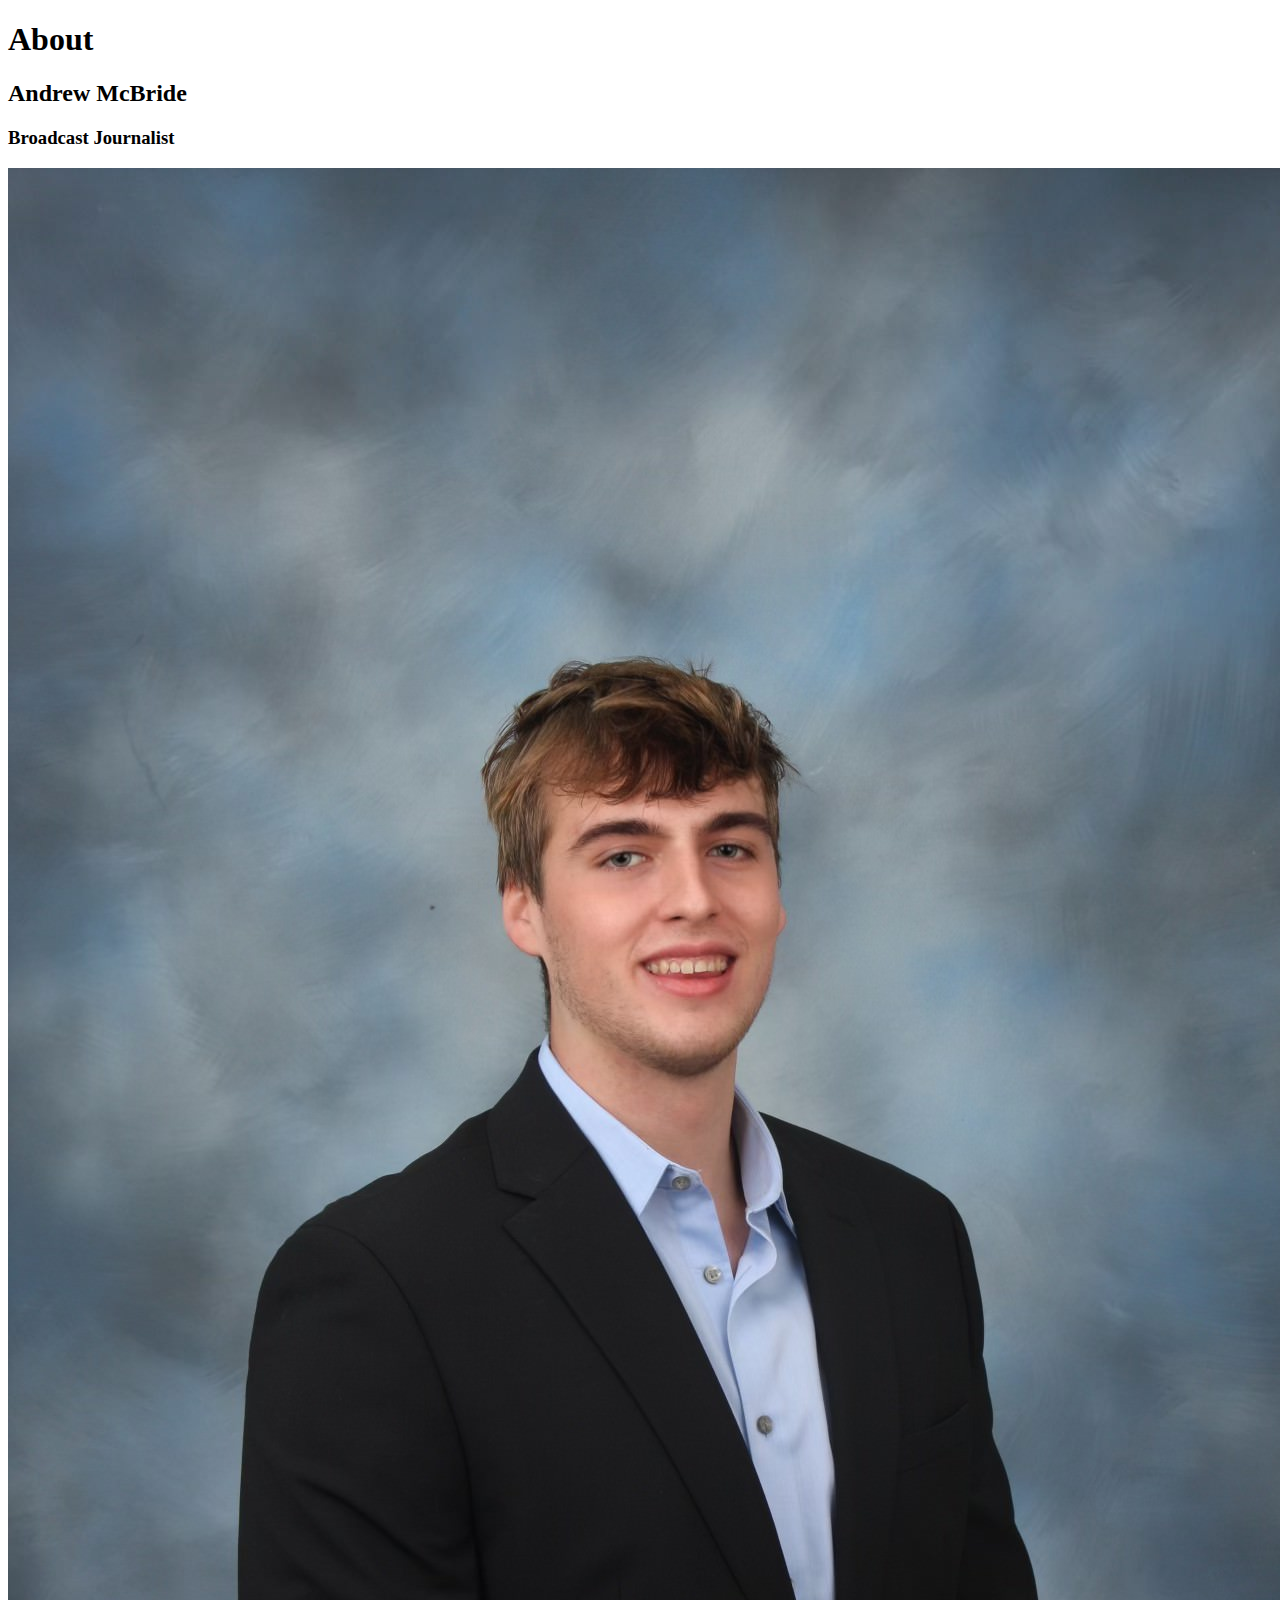
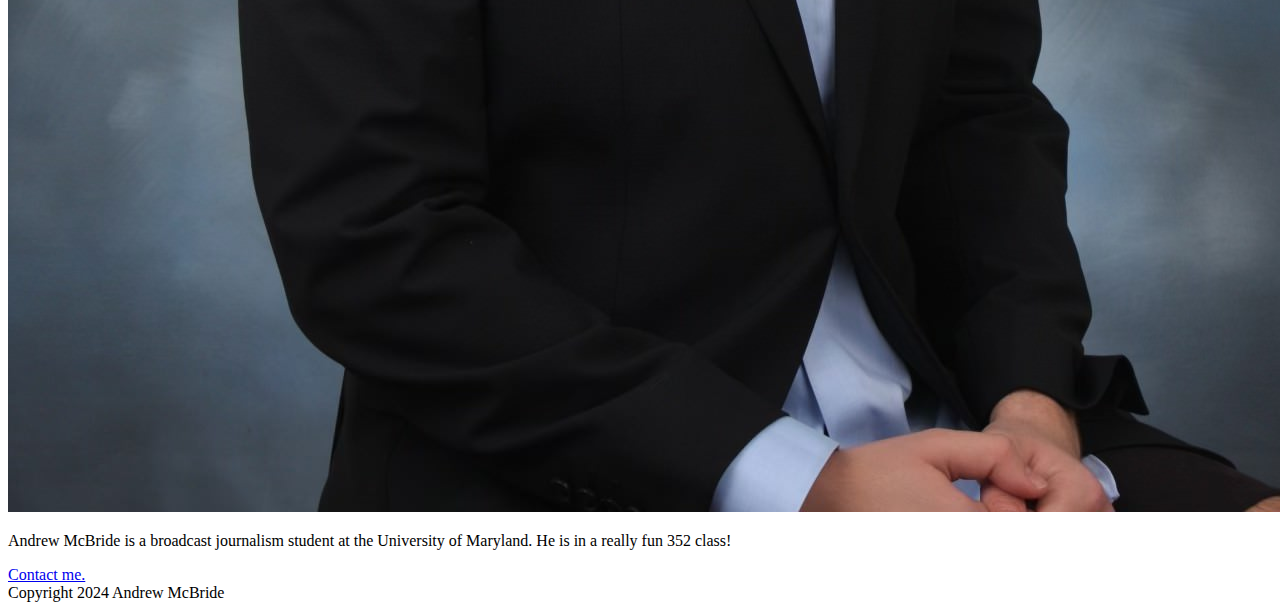
==== midterm-prep/index.html @ 727481c4 "In class midterm practice" ====
<!DOCTYPE html>

<html lang="en">
    
<head>
<meta charset="utf-8">
<meta name="viewport" content="width=device-width, initial-scale=1, shrink-to-fit=no">

<title>Andrew McBride Midterm Prep</title>
    
    <link href="styles.css" rel="stylesheet">
</head>
    
<body>

    <div id="info">
    <h1>About</h1>
        <h2>Andrew McBride</h2>
        <h3>Broadcast Journalist</h3>
        <img src="Myphoto.jpg" alt="Andrew McBride headshot" id="headshot">
        <p>Andrew McBride is a broadcast journalism student at the University of Maryland. He is in a really fun 352 class!</p>
        <div id="contact"><a href="mailto:mcbrideandrew18@gmail.com">Contact me.</a></div>
    </div>
    <div id="footer">Copyright 2024 Andrew McBride</div>
</body>
</html>
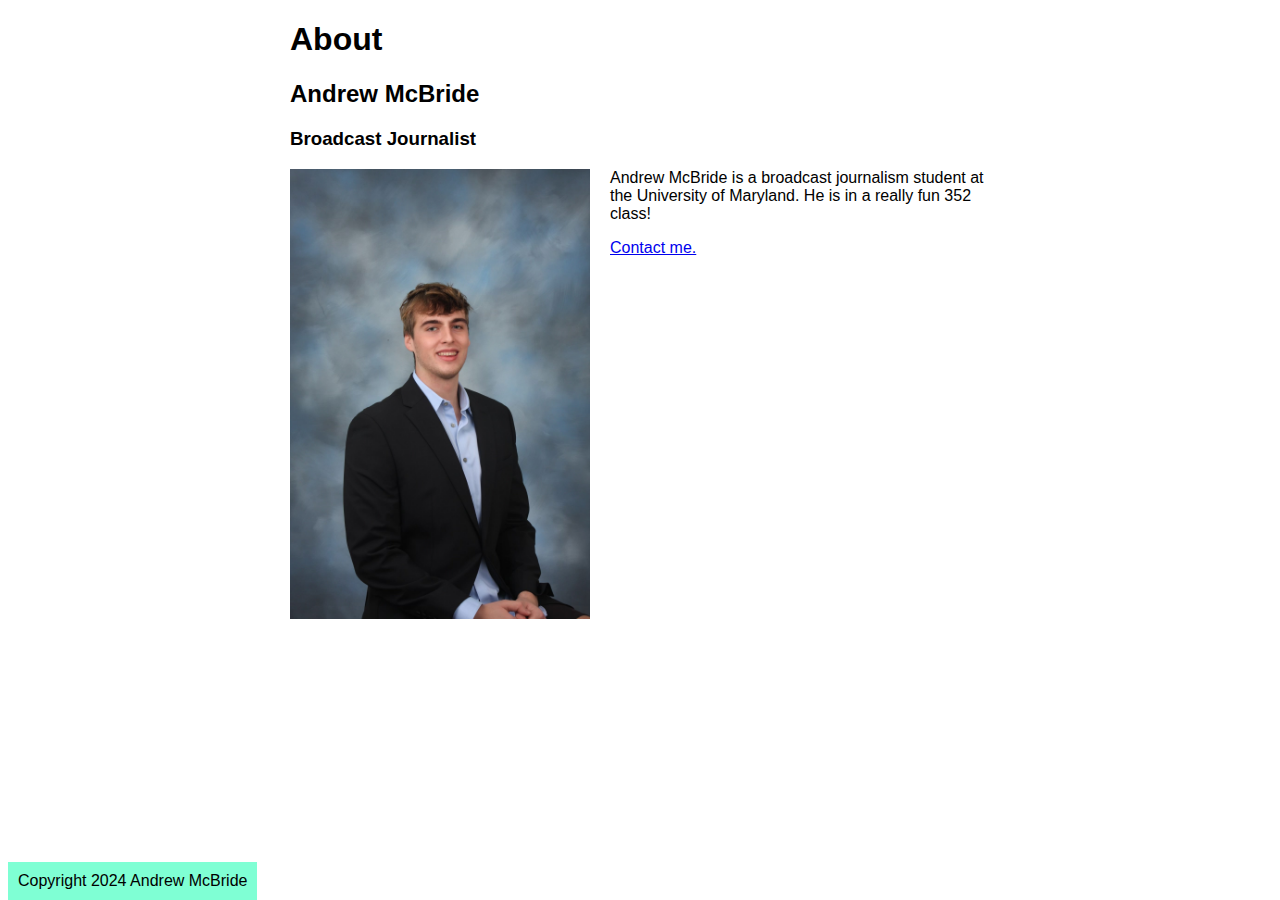
==== commit 680f9453: "Fixed midterm review" ====
--- a/midterm-prep/index.html
+++ b/midterm-prep/index.html
@@ -1,26 +1,27 @@
-<!DOCTYPE html>
+<!doctype html>
 
 <html lang="en">
-    
-<head>
-<meta charset="utf-8">
-<meta name="viewport" content="width=device-width, initial-scale=1, shrink-to-fit=no">
+    <head>
+        <meta charset="utf-8" />
+        <meta name="viewport" content="width=device-width, initial-scale=1, shrink-to-fit=no" />
 
-<title>Andrew McBride Midterm Prep</title>
-    
-    <link href="styles.css" rel="stylesheet">
-</head>
-    
-<body>
+        <title>Andrew McBride Midterm Prep</title>
 
-    <div id="info">
-    <h1>About</h1>
-        <h2>Andrew McBride</h2>
-        <h3>Broadcast Journalist</h3>
-        <img src="Myphoto.jpg" alt="Andrew McBride headshot" id="headshot">
-        <p>Andrew McBride is a broadcast journalism student at the University of Maryland. He is in a really fun 352 class!</p>
-        <div id="contact"><a href="mailto:mcbrideandrew18@gmail.com">Contact me.</a></div>
-    </div>
-    <div id="footer">Copyright 2024 Andrew McBride</div>
-</body>
-</html>+        <link href="style.css" rel="stylesheet" />
+    </head>
+
+    <body>
+        <div id="info">
+            <h1>About</h1>
+            <h2>Andrew McBride</h2>
+            <h3>Broadcast Journalist</h3>
+            <img src="Myphoto.jpg" alt="Andrew McBride headshot" id="headshot" />
+            <p>
+                Andrew McBride is a broadcast journalism student at the University of Maryland. He is in a really fun
+                352 class!
+            </p>
+            <div id="contact"><a href="mailto:mcbrideandrew18@gmail.com">Contact me.</a></div>
+        </div>
+        <div id="footer">Copyright 2024 Andrew McBride</div>
+    </body>
+</html>
--- a/midterm-prep/style.css
+++ b/midterm-prep/style.css
@@ -0,0 +1,50 @@
+@media {
+
+#headshot {
+    width:300px;
+    float:none;
+    margin-right:20px;
+}
+
+body {
+    
+font-family: Arial, sans-serif;
+}
+
+contact a{
+    
+    font-weight:bold;
+    color:black;
+    font-size: 20px;
+}
+
+#contact a:hover {
+    font-weight: bold;
+    color:red;
+    font-size:20px;
+}
+
+#info {
+    width: 100%;
+    margin:auto;
+}
+
+    #footer {
+        position:fixed;
+        bottom:0;
+        background-color: aquamarine;
+        padding:10px;
+        
+    }
+}
+
+@media (min-width:576px) {
+    #info {
+        
+        width:700px;
+    }
+    
+    #headshot {
+        float:left;
+    }
+}